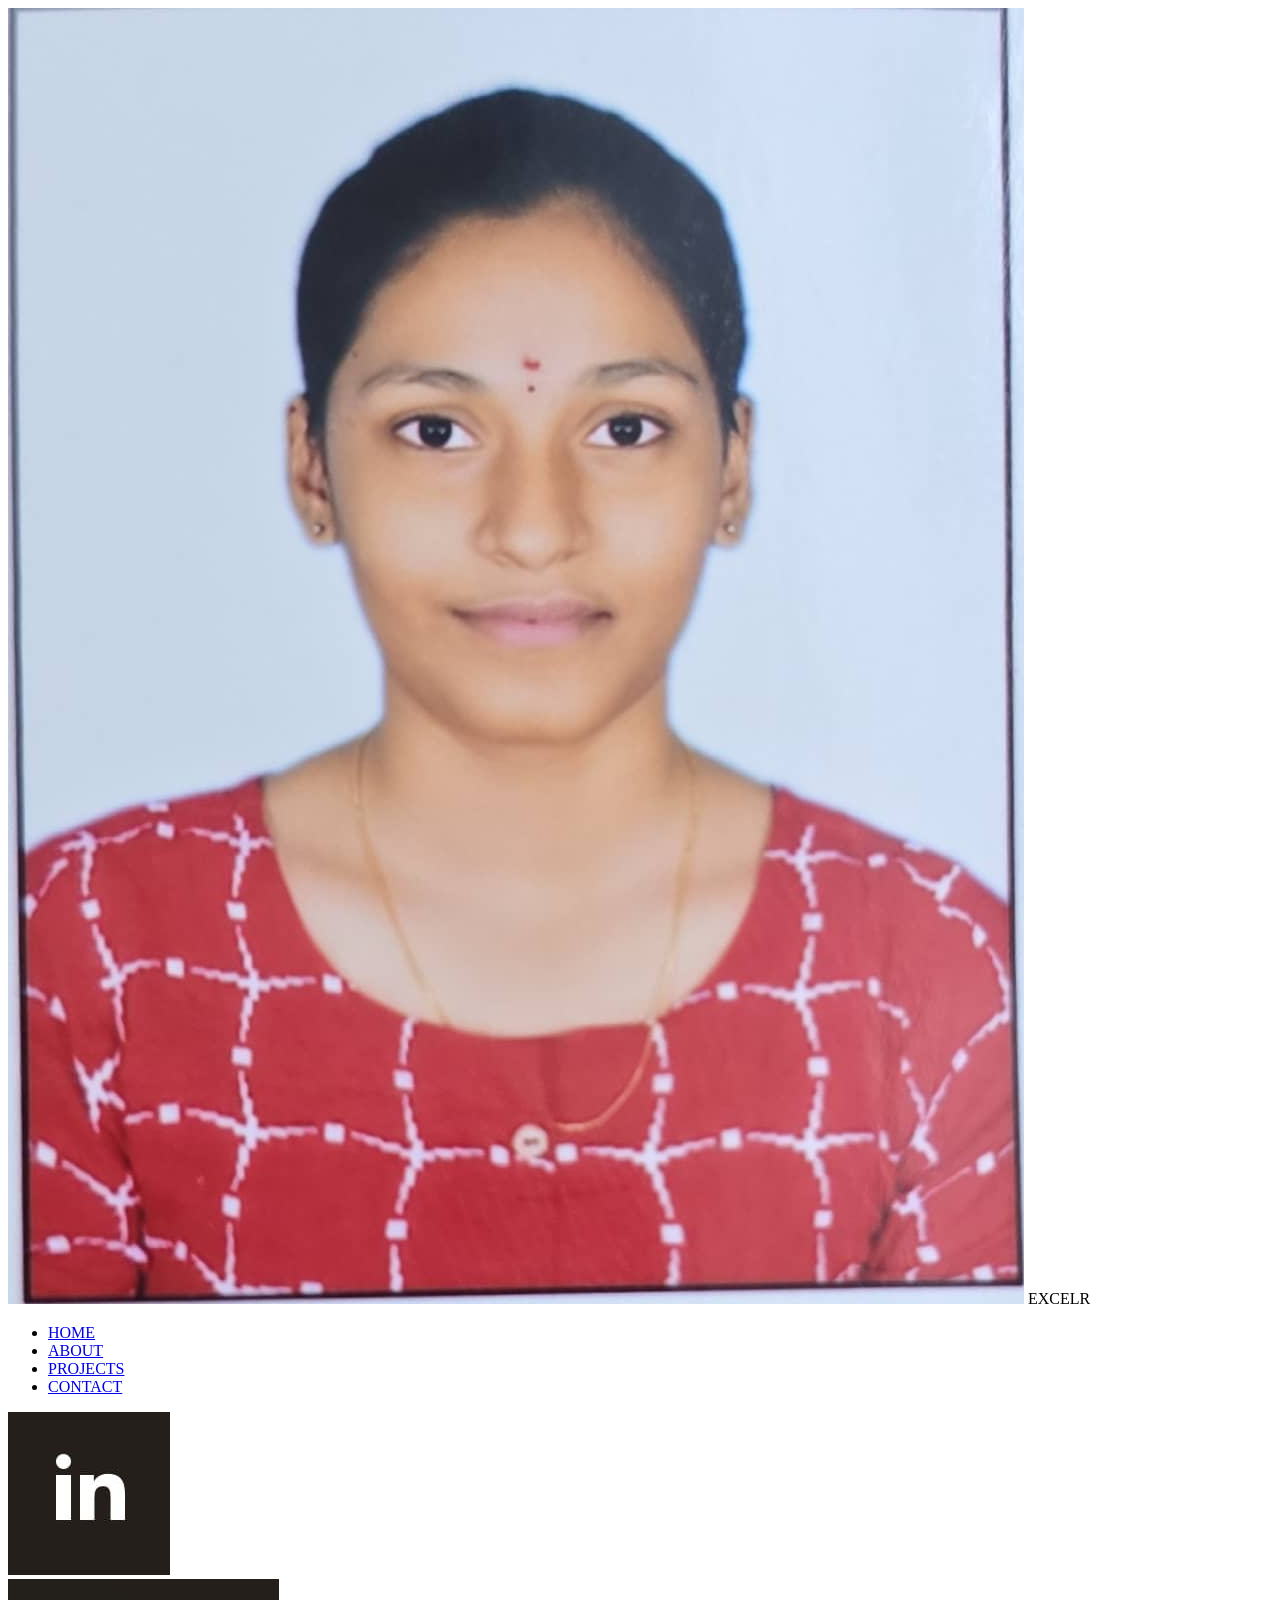
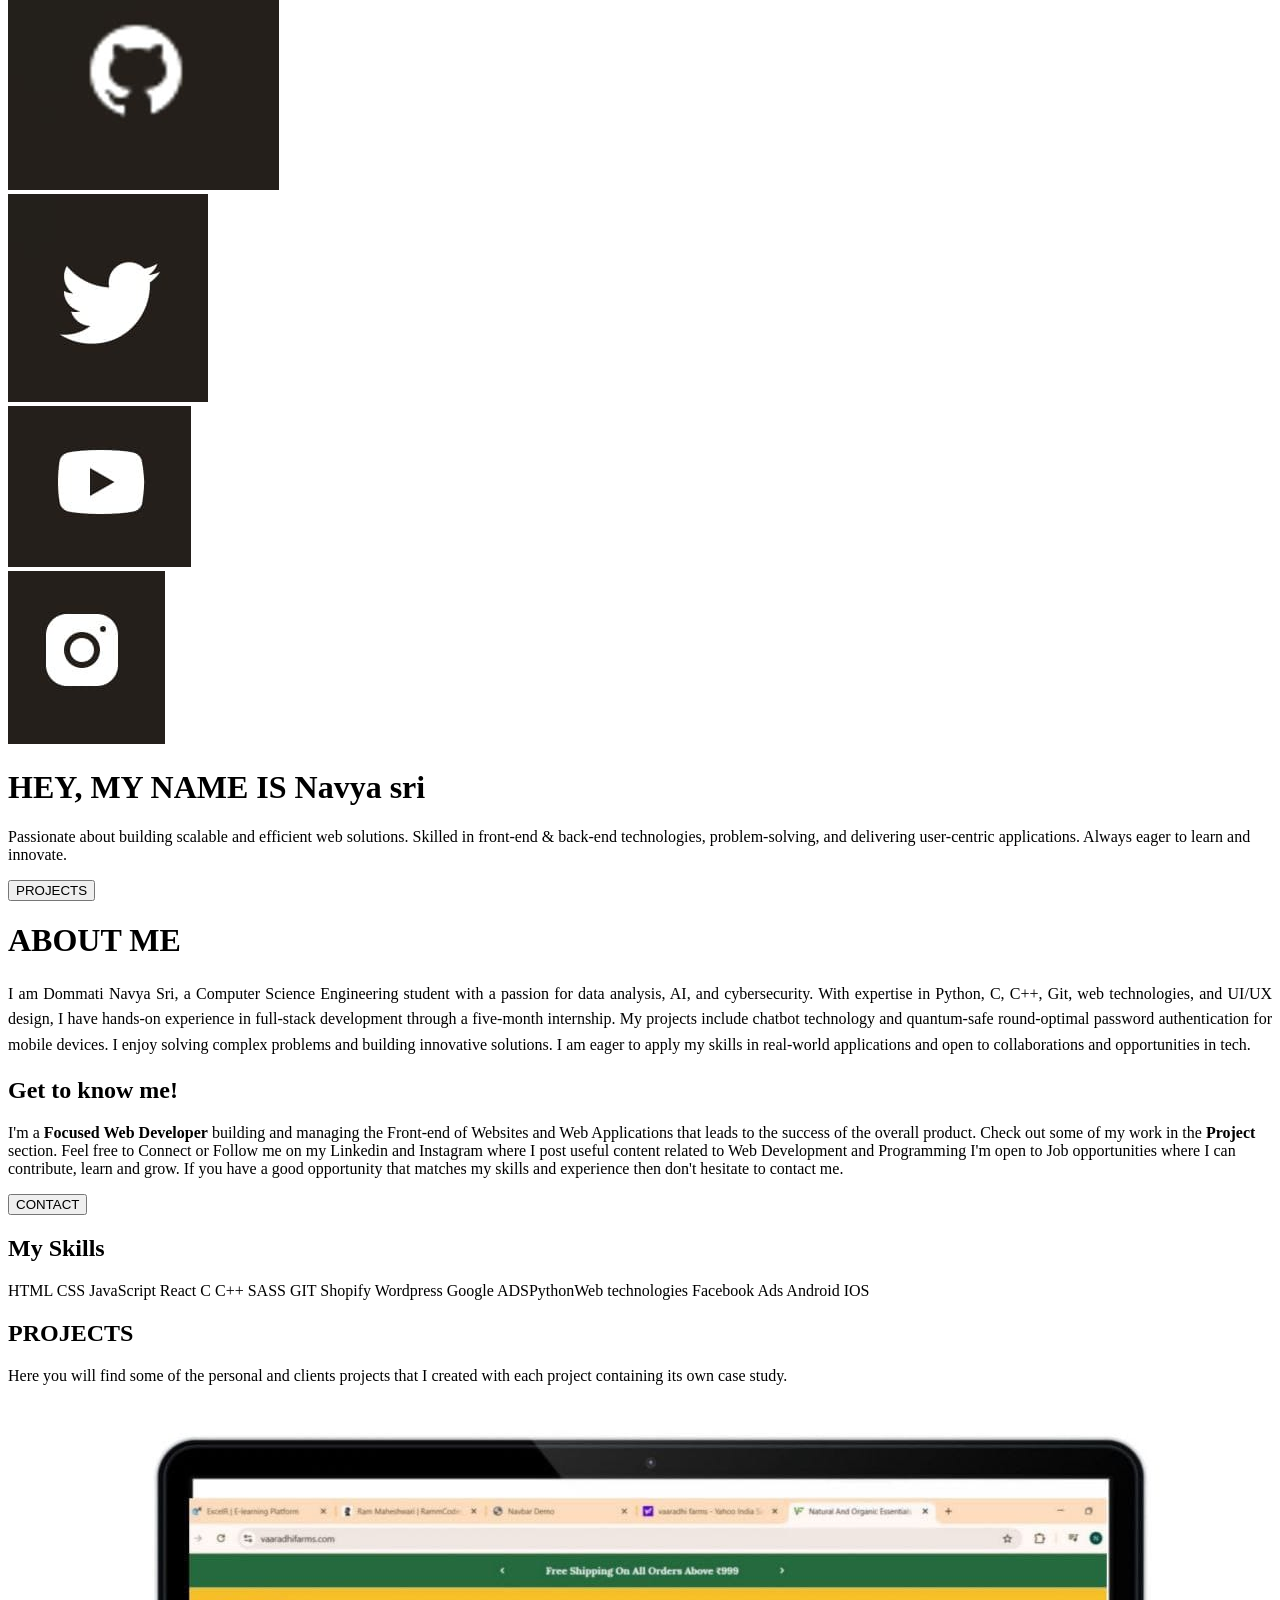
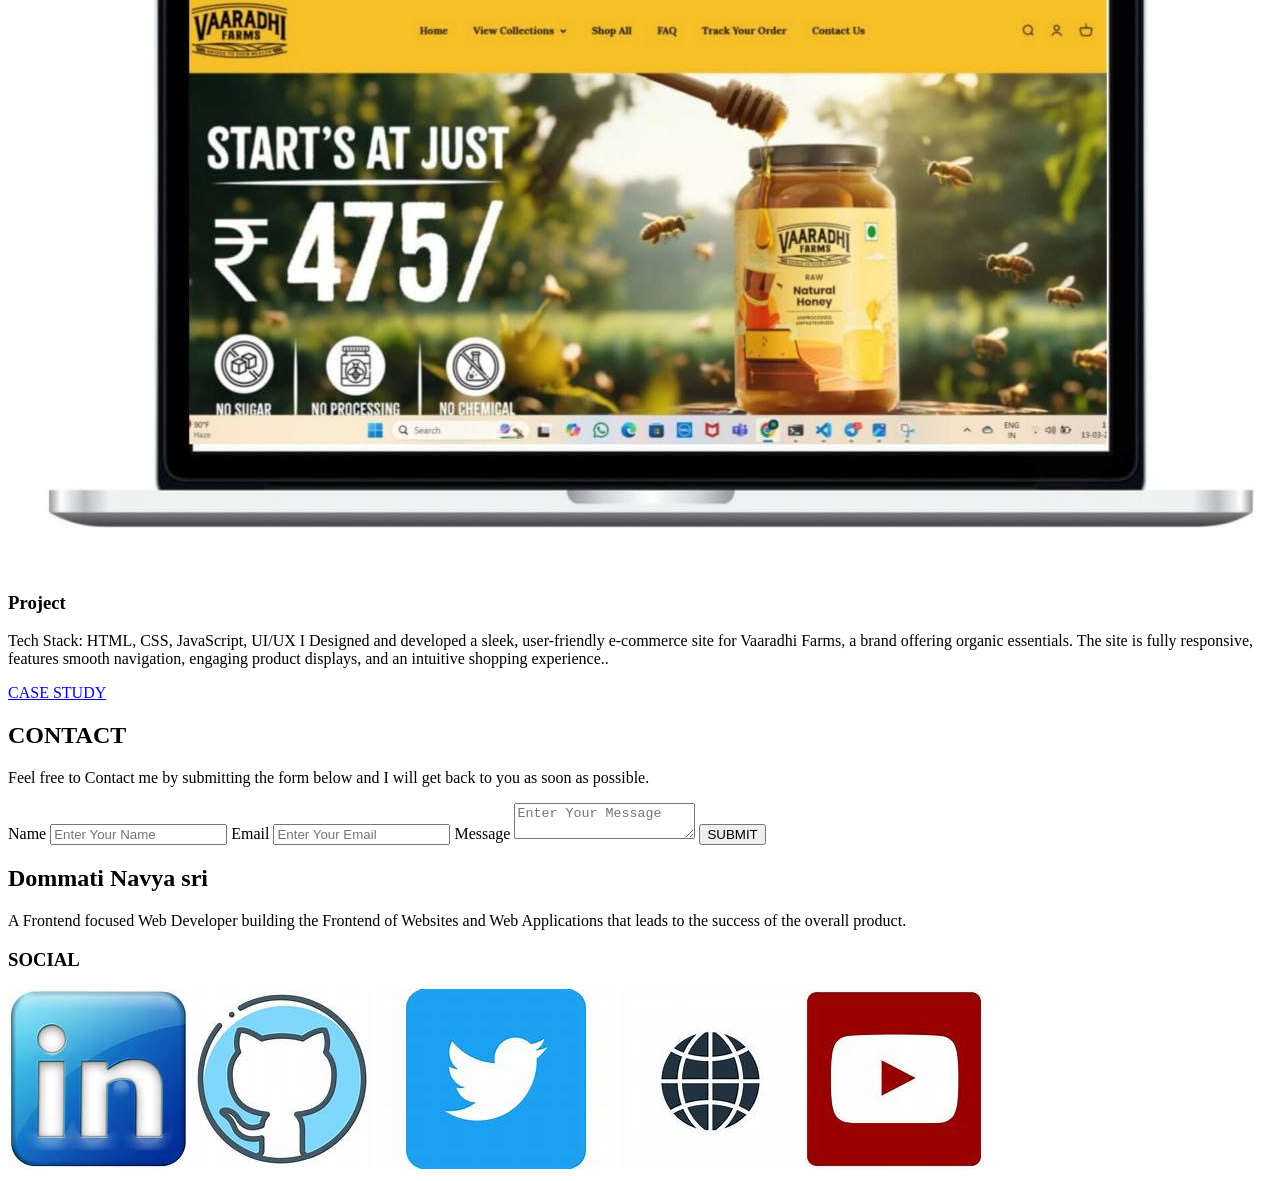
==== index.html @ a5364893 "appln saved" ====
<!DOCTYPE html>
<html lang="en">
<head>
    <meta charset="UTF-8">
    <meta name="viewport" content="width=device-width, initial-scale=1.0">
    <title>Portfolio</title>
    <link rel="stylesheet" href="style.css">
</head>
<body>
    <!-- NAVBAR -->
    <nav class="navbar">
        <div class="logo">
            <img src="profile.jpg" alt="Profile Image">
            <span>EXCELR</span>
        </div>
        <ul class="nav-links">
            <li><a href="#">HOME</a></li>
            <li><a href="#">ABOUT</a></li>
            <li><a href="#">PROJECTS</a></li>
            <li><a href="#">CONTACT</a></li>
        </ul>
    </nav>
    <!-- MAIN PAGE -->
    <div class="main-page">
       <!--  HOME  -->
    <div class="profile">
        <div class="social">
            <div class="social-link"><a href="https://www.linkedin.com/in/shiva-nandini-juttu/"><img src="linkedin.jpg" alt="LinkedIn"></a></div>
            <div class="social-link"><a href="https://github.com/ShivaNandini16"><img src="github.jpg" alt="GitHub"></a></div>
            <div class="social-link"><a href="https://twitter.com/Shiva_Nandini16" target="_blank"><img src="twitter.jpg" alt="Twitter"></a></div>
            <div class="social-link"><a href="https://www.youtube.com/@shivanandinijuttu4322"><img src="yt.jpg" alt="YouTube"></a></div>
            <div class="social-link"><a href="https://www.instagram.com/Shiva_nandini_16/"><img src="insta.jpg" alt="Instagram"></a></div>
        </div>
        
        <div class="my-info">
            <h1>HEY, MY NAME IS Navya sri</h1>
            <p>Passionate about building scalable and efficient web solutions. Skilled in front-end & back-end technologies, problem-solving, and delivering user-centric applications. Always eager to learn and innovate.</p>
            <button type="button">PROJECTS</button>
        </div>

        <div class="mouse-container">
            <div class="mouse"><div class="scroll"></div></div>
        </div>
    </div>
<!-- ABOUT -->
<div class="about-section">
    <div class="about-content">
        <h1>ABOUT ME</h1>
        <p class="about-me" style="line-height: 1.6; text-align: justify;">
            I am Dommati Navya Sri, a Computer Science Engineering student with a passion for data analysis, AI, and cybersecurity. 
            With expertise in Python, C, C++, Git, web technologies, and UI/UX design, I have hands-on experience in full-stack development 
            through a five-month internship. My projects include chatbot technology and quantum-safe round-optimal password authentication 
            for mobile devices. I enjoy solving complex problems and building innovative solutions. I am eager to apply my skills in 
            real-world applications and open to collaborations and opportunities in tech.
        </p>
        
    </div>
    <div class="about-container">
        <div class="about-text">
            <h2>Get to know me!</h2>
            <p>I'm a <strong>Focused Web Developer</strong> building and managing the Front-end of Websites and Web Applications that leads to the success of the overall product. Check out some of my work in the <strong>Project</strong> section.
                Feel free to Connect or Follow me on my Linkedin and Instagram where I post useful content related to Web Development and Programming
                
                I'm open to Job opportunities where I can contribute, learn and grow. If you have a good opportunity that matches my skills and experience then don't hesitate to contact me.</p>
            <button class="contact-btn">CONTACT</button>
        </div>
        <div class="skills">
            <h2>My Skills</h2>
            
            <div class="skill-tags">
                <span>HTML</span> <span>CSS</span> <span>JavaScript</span> <span>React</span> <span>C</span> <span>C++</span> <span>SASS</span>
                <span>GIT</span> <span>Shopify</span> <span>Wordpress</span> <span>Google ADS</span><span>Python</span><span>Web technologies</span>
                <span>Facebook Ads</span> <span>Android</span> <span>IOS</span>
            </div>
        </div>
    </div>
</div>

<!-- PROJECTS -->
<div class="projects">
    <h2>PROJECTS</h2>
    <div class="underline"></div>
    <p class="description">
        Here you will find some of the personal and clients projects that I created with each project containing its own case study.
    </p>

    
    <div class="project-container">
        <div class="project-image">
            <img src="vaaradhiproj.jpg" alt="Laptop with project preview">
        </div>
        <div class="project-details">
            <h3>Project</h3>
            <p>
                Tech Stack: HTML, CSS, JavaScript, UI/UX

                I Designed and developed a sleek, user-friendly e-commerce site for Vaaradhi Farms, a brand offering organic essentials. The site is fully responsive, features smooth navigation, engaging product displays, and an intuitive shopping experience..
            </p>
            <a href="#" class="case-study-btn">CASE STUDY</a>
        </div>
    </div>
</div>
<!-- CONTACT -->
<section class="contact">
    <h2>CONTACT</h2>
    <div class="underline"></div>
    <p class="contact-description">
        Feel free to Contact me by submitting the form below and I will get back to you as soon as possible.
    </p>

    <div class="contact-form">
        <form>
            <label for="name">Name</label>
            <input type="text" id="name" placeholder="Enter Your Name">
            
            <label for="email">Email</label>
            <input type="email" id="email" placeholder="Enter Your Email">
            
            <label for="message">Message</label>
            <textarea id="message" placeholder="Enter Your Message"></textarea>
            
            <button type="submit">SUBMIT</button>
        </form>
    </div>
</section>
<!-- Contact end -->

    </div>

<footer class="footer">
    <div class="footer-container">
        <div class="footer-info">
            <h2>Dommati Navya sri</h2>
            <p>
                A Frontend focused Web Developer building the Frontend of Websites and Web Applications that 
                leads to the success of the overall product.
            </p>
        </div>

        <div class="footer-social">
            <h3>SOCIAL</h3>
            <div class="social-icons">
                <a href="https://www.linkedin.com/in/yourprofile" target="_blank"><img src="linkedinfooter.jpg" alt="LinkedIn"></a>
                <a href="https://github.com/yourprofile" target="_blank"><img src="githubfooter.jpg" alt="GitHub"></a>
                <a href="https://twitter.com/yourprofile" target="_blank"><img src="twitterfooter.jpg" alt="Twitter"></a>
                <a href="https://yourwebsite.com" target="_blank"><img src="websitefooter.jpg" alt="Website"></a>
                <a href="https://www.youtube.com/c/yourchannel" target="_blank"><img src="youtubefooter.jpg" alt="YouTube"></a>
            </div>
        </div>
    </div>

</footer>


    </div>
</body>
</html>
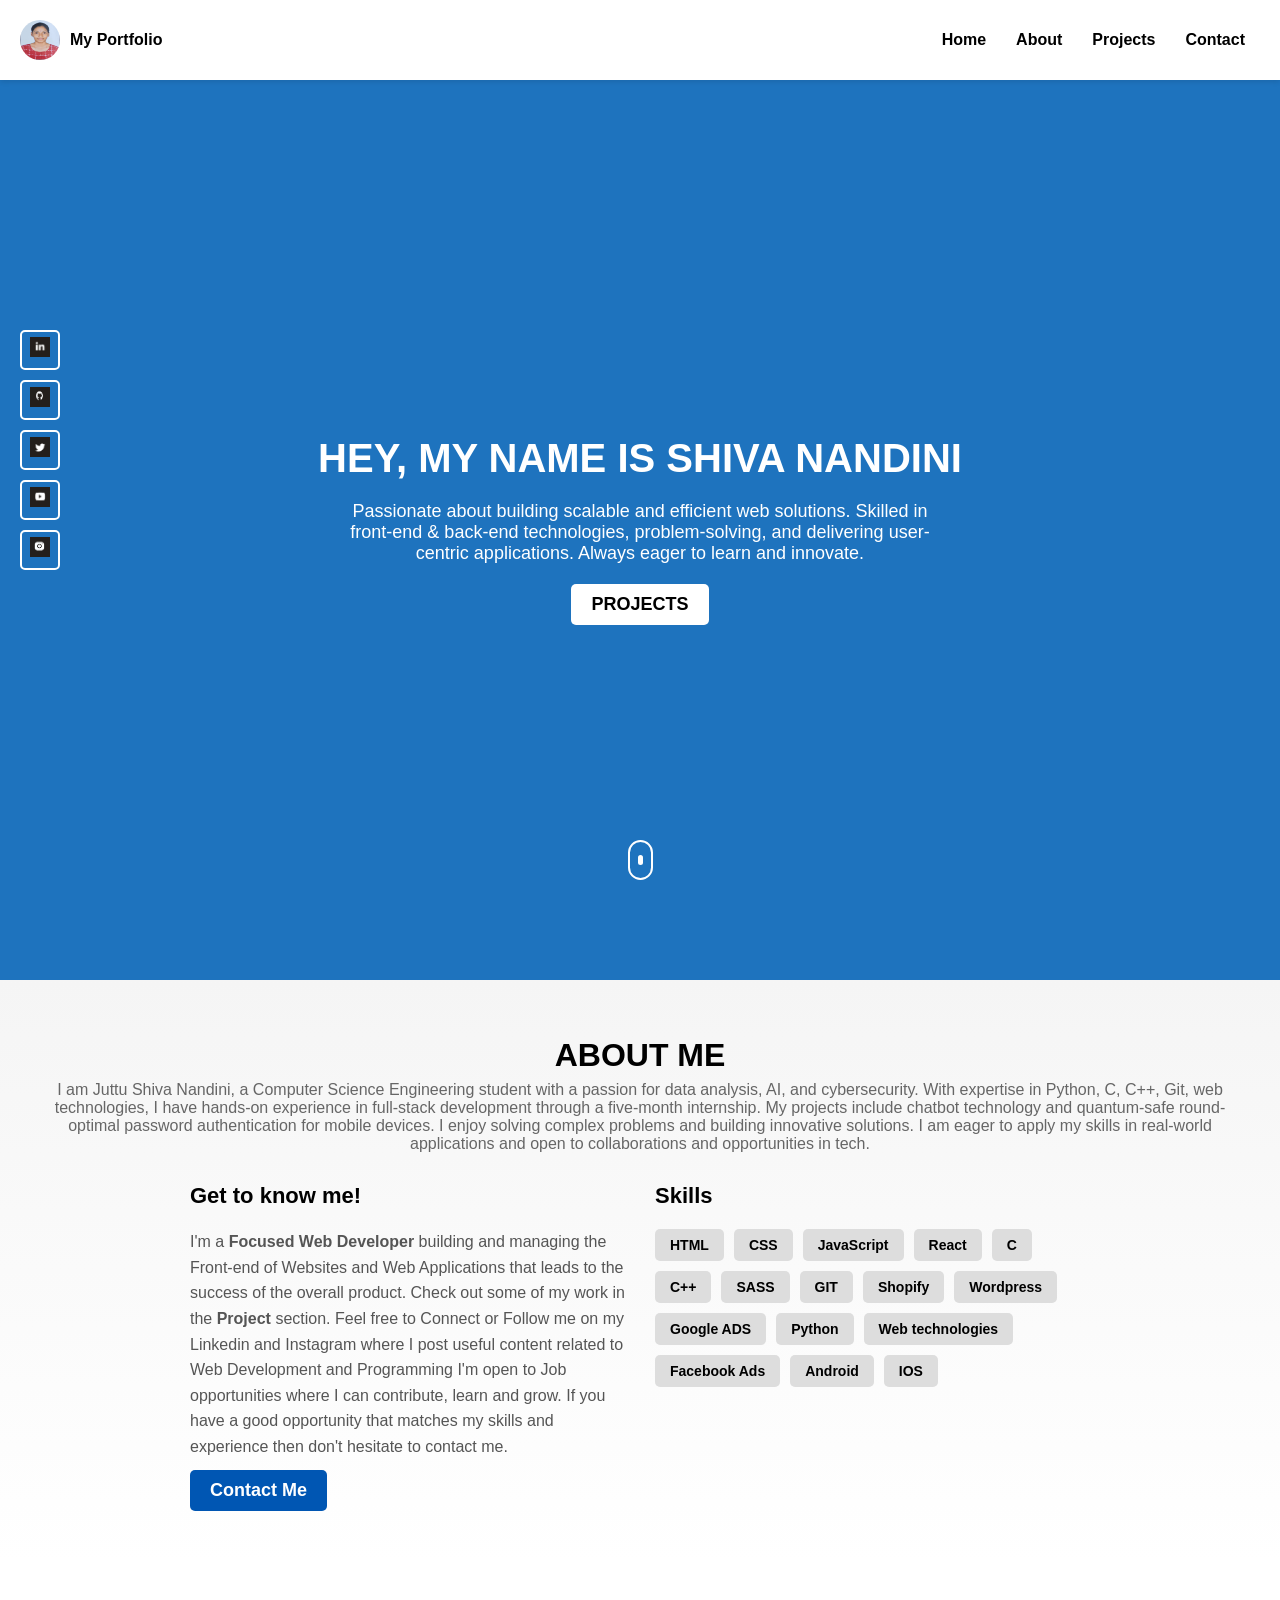
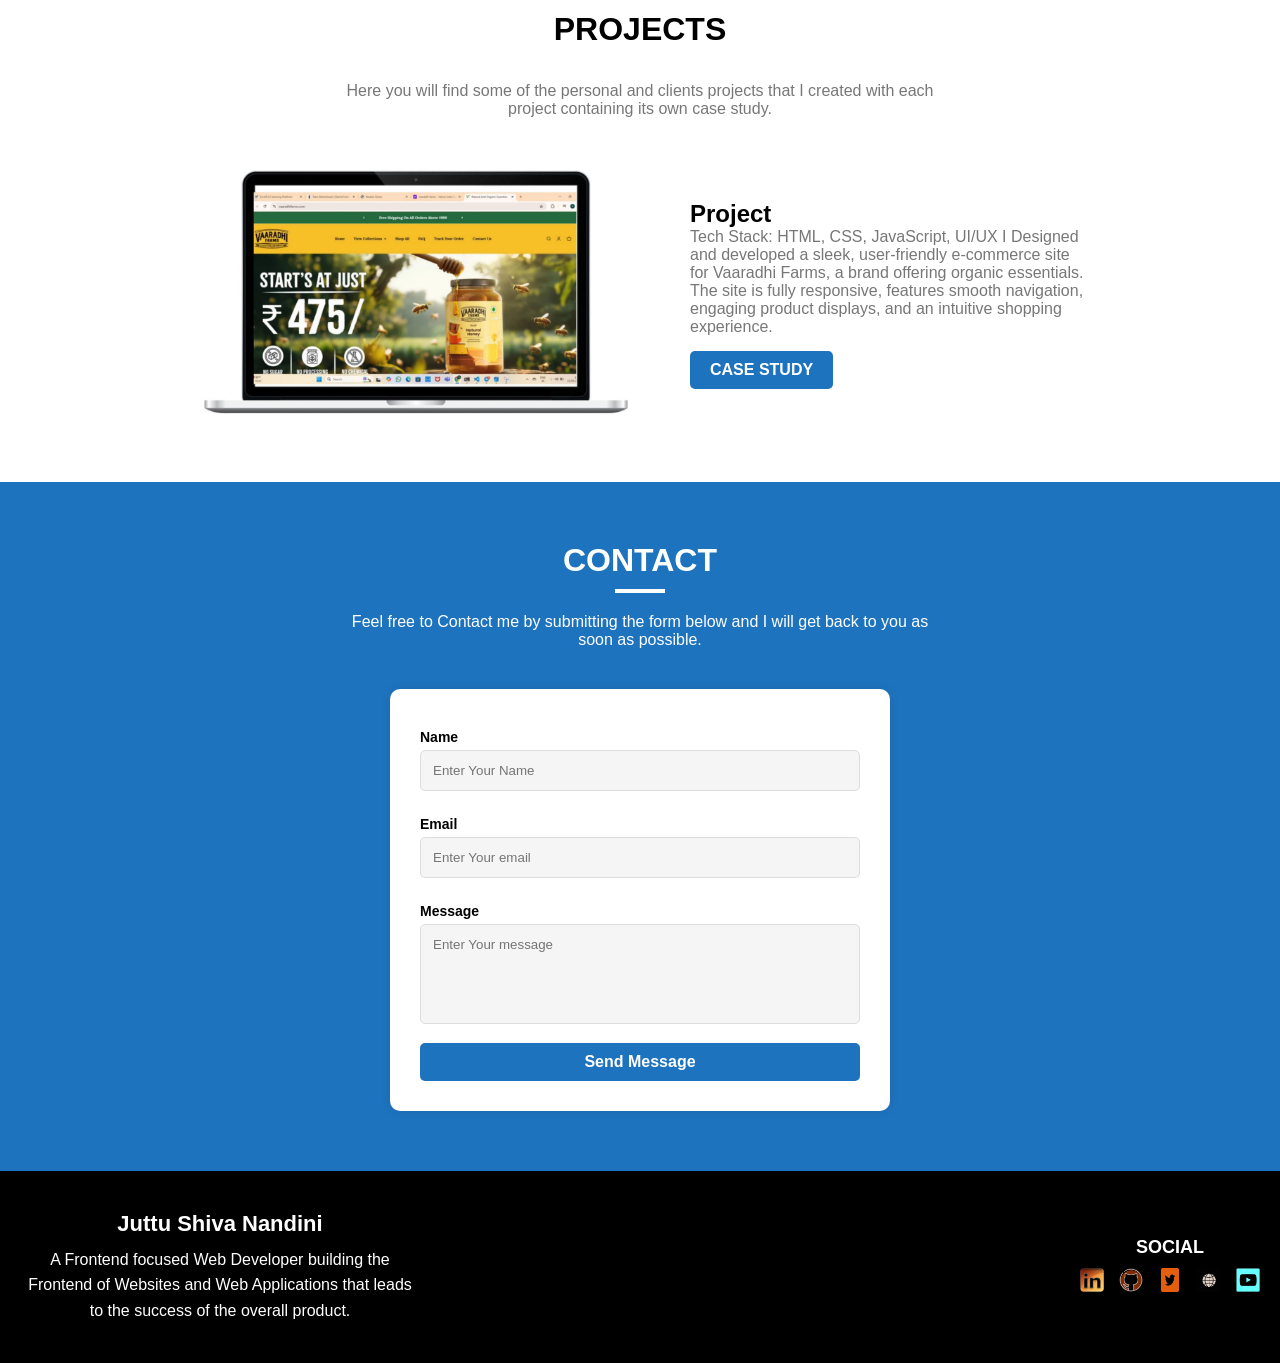
==== commit f3148197: "appln saved" ====
--- a/index.html
+++ b/index.html
@@ -1,157 +1,138 @@
 <!DOCTYPE html>
 <html lang="en">
 <head>
-    <meta charset="UTF-8">
-    <meta name="viewport" content="width=device-width, initial-scale=1.0">
-    <title>Portfolio</title>
-    <link rel="stylesheet" href="style.css">
+  <meta charset="UTF-8" />
+  <meta name="viewport" content="width=device-width, initial-scale=1.0"/>
+  <title>My Portfolio</title>
+  <link rel="stylesheet" href="styles.css" />
 </head>
 <body>
-    <!-- NAVBAR -->
-    <nav class="navbar">
-        <div class="logo">
-            <img src="profile.jpg" alt="Profile Image">
-            <span>EXCELR</span>
-        </div>
-        <ul class="nav-links">
-            <li><a href="#">HOME</a></li>
-            <li><a href="#">ABOUT</a></li>
-            <li><a href="#">PROJECTS</a></li>
-            <li><a href="#">CONTACT</a></li>
-        </ul>
-    </nav>
-    <!-- MAIN PAGE -->
-    <div class="main-page">
-       <!--  HOME  -->
-    <div class="profile">
-        <div class="social">
-            <div class="social-link"><a href="https://www.linkedin.com/in/shiva-nandini-juttu/"><img src="linkedin.jpg" alt="LinkedIn"></a></div>
-            <div class="social-link"><a href="https://github.com/ShivaNandini16"><img src="github.jpg" alt="GitHub"></a></div>
-            <div class="social-link"><a href="https://twitter.com/Shiva_Nandini16" target="_blank"><img src="twitter.jpg" alt="Twitter"></a></div>
-            <div class="social-link"><a href="https://www.youtube.com/@shivanandinijuttu4322"><img src="yt.jpg" alt="YouTube"></a></div>
-            <div class="social-link"><a href="https://www.instagram.com/Shiva_nandini_16/"><img src="insta.jpg" alt="Instagram"></a></div>
-        </div>
-        
-        <div class="my-info">
-            <h1>HEY, MY NAME IS Navya sri</h1>
-            <p>Passionate about building scalable and efficient web solutions. Skilled in front-end & back-end technologies, problem-solving, and delivering user-centric applications. Always eager to learn and innovate.</p>
-            <button type="button">PROJECTS</button>
-        </div>
 
-        <div class="mouse-container">
-            <div class="mouse"><div class="scroll"></div></div>
-        </div>
+  <!-- Navbar -->
+  <nav class="navbar">
+    <div class="logo">
+      <img src="profile.jpg" alt="Profile Image" />
+      <span>My Portfolio</span>
     </div>
-<!-- ABOUT -->
-<div class="about-section">
+    <ul class="nav-links">
+      <li><a href="#home">Home</a></li>
+      <li><a href="#about">About</a></li>
+      <li><a href="#projects">Projects</a></li>
+      <li><a href="#contact">Contact</a></li>
+    </ul>
+  </nav>
+
+  <!-- Hero Section -->
+  <section class="profile" id="home">
+    <div class="social">
+      <div class="social-link"><a href="https://www.linkedin.com/in/shiva-nandini-juttu/"><img src="linkedin.jpg" alt="LinkedIn" /></a></div>
+      <div class="social-link"><a href="https://github.com/ShivaNandini16"><img src="github.jpg" alt="GitHub" /></a></div>
+      <div class="social-link"><a href="https://twitter.com/Shiva_Nandini16"><img src="twitter.jpg" alt="Twitter" /></a></div>
+      <div class="social-link"><a href="https://www.youtube.com/@shivanandinijuttu4322"><img src="yt.jpg" alt="YouTube"></a></div>
+      <div class="social-link"><a href="https://www.instagram.com/shiva_nandini_16/"><img src="insta.jpg" alt="Instagram"></a></div>
+    </div>
+
+    <div class="my-info">
+      <h1>HEY, MY NAME IS Shiva Nandini</h1>
+      <p>Passionate about building scalable and efficient web solutions. Skilled in front-end & back-end technologies, problem-solving, and delivering user-centric applications. Always eager to learn and innovate.</p>
+      <button>PROJECTS</button>
+    </div>
+
+    <div class="mouse-container">
+      <div class="mouse">
+        <div class="scroll"></div>
+      </div>
+    </div>
+  </section>
+
+  <!-- About Section -->
+  <section class="about-section" id="about">
     <div class="about-content">
-        <h1>ABOUT ME</h1>
-        <p class="about-me" style="line-height: 1.6; text-align: justify;">
-            I am Dommati Navya Sri, a Computer Science Engineering student with a passion for data analysis, AI, and cybersecurity. 
-            With expertise in Python, C, C++, Git, web technologies, and UI/UX design, I have hands-on experience in full-stack development 
-            through a five-month internship. My projects include chatbot technology and quantum-safe round-optimal password authentication 
-            for mobile devices. I enjoy solving complex problems and building innovative solutions. I am eager to apply my skills in 
-            real-world applications and open to collaborations and opportunities in tech.
-        </p>
-        
+      <h1>About Me</h1>
+      <p>I am Juttu Shiva Nandini, a Computer Science Engineering student with a passion for data analysis, AI, and cybersecurity. 
+        With expertise in Python, C, C++, Git, web technologies, I have hands-on experience in full-stack development 
+        through a five-month internship. My projects include chatbot technology and quantum-safe round-optimal password authentication 
+        for mobile devices. I enjoy solving complex problems and building innovative solutions. I am eager to apply my skills in 
+        real-world applications and open to collaborations and opportunities in tech.</p>
     </div>
     <div class="about-container">
-        <div class="about-text">
-            <h2>Get to know me!</h2>
-            <p>I'm a <strong>Focused Web Developer</strong> building and managing the Front-end of Websites and Web Applications that leads to the success of the overall product. Check out some of my work in the <strong>Project</strong> section.
-                Feel free to Connect or Follow me on my Linkedin and Instagram where I post useful content related to Web Development and Programming
-                
-                I'm open to Job opportunities where I can contribute, learn and grow. If you have a good opportunity that matches my skills and experience then don't hesitate to contact me.</p>
-            <button class="contact-btn">CONTACT</button>
+      <div class="about-text">
+        <h2>Get to know me!</h2>
+        <p>I'm a <strong>Focused Web Developer</strong> building and managing the Front-end of Websites and Web Applications that leads to the success of the overall product. Check out some of my work in the <strong>Project</strong> section.
+
+            Feel free to Connect or Follow me on my Linkedin and Instagram where I post useful content related to Web Development and Programming
+               
+               I'm open to Job opportunities where I can contribute, learn and grow. If you have a good opportunity that matches my skills and experience then don't hesitate to contact me.</p>
+        <button class="contact-btn">Contact Me</button>
+      </div>
+      <div class="skills">
+        <h2>Skills</h2>
+        <div class="skill-tags">
+            <span>HTML</span> <span>CSS</span> <span>JavaScript</span> <span>React</span> <span>C</span> <span>C++</span> <span>SASS</span>
+            <span>GIT</span> <span>Shopify</span> <span>Wordpress</span> <span>Google ADS</span><span>Python</span><span>Web technologies</span>
+            <span>Facebook Ads</span> <span>Android</span> <span>IOS</span>
         </div>
-        <div class="skills">
-            <h2>My Skills</h2>
-            
-            <div class="skill-tags">
-                <span>HTML</span> <span>CSS</span> <span>JavaScript</span> <span>React</span> <span>C</span> <span>C++</span> <span>SASS</span>
-                <span>GIT</span> <span>Shopify</span> <span>Wordpress</span> <span>Google ADS</span><span>Python</span><span>Web technologies</span>
-                <span>Facebook Ads</span> <span>Android</span> <span>IOS</span>
-            </div>
-        </div>
+      </div>
     </div>
-</div>
+  </section>
 
-<!-- PROJECTS -->
-<div class="projects">
+  <!-- Projects Section -->
+  <section class="projects" id="projects">
     <h2>PROJECTS</h2>
     <div class="underline"></div>
-    <p class="description">
-        Here you will find some of the personal and clients projects that I created with each project containing its own case study.
-    </p>
+    <p class="description">Here you will find some of the personal and clients projects that I created with each project containing its own case study.</p>
+    <div class="project-container">
+      <div class="project-image">
+        <img src="vaaradhiproj.jpg" alt="Laptop with project preview">
+      </div>
+      <div class="project-details">
+        <h3>Project</h3>
+        <p>Tech Stack: HTML, CSS, JavaScript, UI/UX
 
-    
-    <div class="project-container">
-        <div class="project-image">
-            <img src="vaaradhiproj.jpg" alt="Laptop with project preview">
-        </div>
-        <div class="project-details">
-            <h3>Project</h3>
-            <p>
-                Tech Stack: HTML, CSS, JavaScript, UI/UX
+            I Designed and developed a sleek, user-friendly e-commerce site for Vaaradhi Farms, a brand offering organic essentials. The site is fully responsive, features smooth navigation, engaging product displays, and an intuitive shopping experience.</p>
+        <a href="#" class="case-study-btn">CASE STUDY</a>
+      </div>
+    </div>
+  </section>
 
-                I Designed and developed a sleek, user-friendly e-commerce site for Vaaradhi Farms, a brand offering organic essentials. The site is fully responsive, features smooth navigation, engaging product displays, and an intuitive shopping experience..
-            </p>
-            <a href="#" class="case-study-btn">CASE STUDY</a>
-        </div>
-    </div>
-</div>
-<!-- CONTACT -->
-<section class="contact">
+  <!-- Contact Section -->
+  <section class="contact" id="contact">
     <h2>CONTACT</h2>
     <div class="underline"></div>
-    <p class="contact-description">
-        Feel free to Contact me by submitting the form below and I will get back to you as soon as possible.
-    </p>
+    <p class="contact-description">Feel free to Contact me by submitting the form below and I will get back to you as soon as possible.</p>
 
-    <div class="contact-form">
-        <form>
-            <label for="name">Name</label>
-            <input type="text" id="name" placeholder="Enter Your Name">
-            
-            <label for="email">Email</label>
-            <input type="email" id="email" placeholder="Enter Your Email">
-            
-            <label for="message">Message</label>
-            <textarea id="message" placeholder="Enter Your Message"></textarea>
-            
-            <button type="submit">SUBMIT</button>
-        </form>
+    <form class="contact-form">
+      <label for="name">Name</label>
+      <input type="text" id="name" placeholder="Enter Your Name">
+      <label for="email">Email</label>
+      <input type="email" id="email" placeholder="Enter Your email">
+      <label for="message">Message</label>
+      <textarea id="message" placeholder="Enter Your message"></textarea>
+      <button type="submit">Send Message</button>
+    </form>
+  </section>
+
+  <!-- Footer -->
+  <footer class="footer">
+    <div class="footer-container">
+      <div class="footer-info">
+        <h2>Juttu Shiva Nandini</h2>
+        <p>A Frontend focused Web Developer building the Frontend of Websites and Web Applications that 
+            leads to the success of the overall product.</p>
+      </div>
+      <div class="footer-social">
+        <h3>SOCIAL</h3>
+        <div class="social-icons">
+            <a href="https://www.linkedin.com/in/shiva-nandini-juttu" target="_blank"><img src="linkedinfooter.jpg" alt="LinkedIn"></a>
+            <a href="https://github.com/ShivaNandini16" target="_blank"><img src="githubfooter.jpg" alt="GitHub"></a>
+            <a href="https://twitter.com/Shiva_Nandini16" target="_blank"><img src="twitterfooter.jpg" alt="Twitter"></a>
+            <a href="https://yourwebsite.com" target="_blank"><img src="websitefooter.jpg" alt="Instagram"></a>
+            <a href="https://www.youtube.com/@shivanandinijuttu4322" target="_blank"><img src="youtubefooter.jpg" alt="YouTube"></a>
+        </div>
+      </div>
     </div>
-</section>
-<!-- Contact end -->
+    
+  </footer>
 
-    </div>
-
-<footer class="footer">
-    <div class="footer-container">
-        <div class="footer-info">
-            <h2>Dommati Navya sri</h2>
-            <p>
-                A Frontend focused Web Developer building the Frontend of Websites and Web Applications that 
-                leads to the success of the overall product.
-            </p>
-        </div>
-
-        <div class="footer-social">
-            <h3>SOCIAL</h3>
-            <div class="social-icons">
-                <a href="https://www.linkedin.com/in/yourprofile" target="_blank"><img src="linkedinfooter.jpg" alt="LinkedIn"></a>
-                <a href="https://github.com/yourprofile" target="_blank"><img src="githubfooter.jpg" alt="GitHub"></a>
-                <a href="https://twitter.com/yourprofile" target="_blank"><img src="twitterfooter.jpg" alt="Twitter"></a>
-                <a href="https://yourwebsite.com" target="_blank"><img src="websitefooter.jpg" alt="Website"></a>
-                <a href="https://www.youtube.com/c/yourchannel" target="_blank"><img src="youtubefooter.jpg" alt="YouTube"></a>
-            </div>
-        </div>
-    </div>
-
-</footer>
-
-
-    </div>
 </body>
-</html>+</html>
--- a/styles.css
+++ b/styles.css
@@ -0,0 +1,461 @@
+/*Navbar */
+* {
+    margin: 0;
+    padding: 0;
+    box-sizing: border-box;
+    font-family: Arial, sans-serif;
+    
+}
+
+body {
+    background-color: #f8f9fa;
+}
+
+.navbar {
+    display: flex;
+    justify-content: space-between;
+    align-items: center;
+    background-color: white;
+    padding: 20px 20px;
+    box-shadow: 0 2px 5px rgba(0, 0, 0, 0.1);
+    
+}
+
+.logo {
+    display: flex;
+    align-items: center;
+}
+
+.logo img {
+    width: 40px;
+    height: 40px;
+    border-radius: 50%;
+    margin-right: 10px;
+}
+
+.logo span {
+    font-weight: bold;
+    font-size: 16px;
+}
+
+.nav-links {
+    list-style: none;
+    display: flex;
+}
+
+.nav-links li {
+    margin: 0 15px;
+}
+
+.nav-links a {
+    text-decoration: none;
+    color: black;
+    font-weight: bold;
+}
+
+.nav-links a:hover {
+    color: #1e73be;
+}
+
+.profile {
+    background: linear-gradient(to bottom right, #1e73be, #4592e6);
+}
+
+/* General Styles */
+body {
+    margin: 0;
+    padding: 0;
+    font-family: Arial, sans-serif;
+    background: #1e73be;
+}
+
+/* Profile Section */
+.profile {
+    display: flex;
+    flex-direction: column;
+    align-items: center;
+    justify-content: center;
+    height: 100vh;
+    text-align: center;
+    background: url('background.png') no-repeat center center/cover;
+}
+
+/* Social Icons */
+.social {
+    position: absolute;
+    left: 20px;
+    top: 50%;
+    transform: translateY(-50%);
+}
+
+.social-link {
+    margin: 10px 0;
+}
+
+.social-link a {
+    display: block;
+    width: 40px;
+    height: 40px;
+    border: 2px solid white;
+    text-align: center;
+    line-height: 40px;
+    border-radius: 5px;
+    
+}
+.social-link img {
+    width: 20px;
+    height: 20px;
+    display: block;
+    margin: 5px auto;
+}
+
+/* Info Section */
+.my-info h1 {
+    font-size: 40px;
+    font-weight: bold;
+    color: white;
+    text-transform: uppercase;
+}
+
+.my-info p {
+    font-size: 18px;
+    color: white;
+    max-width: 600px;
+    margin: 20px auto;
+}
+
+/* Projects Button */
+button {
+    font-size: 18px;
+    font-weight: bold;
+    background-color: white;
+    color: black;
+    padding: 10px 20px;
+    border: none;
+    cursor: pointer;
+    border-radius: 5px;
+}
+
+button:hover {
+    background-color: #ddd;
+}
+
+/* Mouse Scroll Indicator */
+.mouse-container {
+    position: absolute;
+    bottom: 20px;
+}
+
+.mouse {
+    width: 25px;
+    height: 40px;
+    border: 2px solid white;
+    border-radius: 15px;
+    display: flex;
+    align-items: center;
+    justify-content: center;
+}
+
+.scroll {
+    width: 5px;
+    height: 10px;
+    background: white;
+    border-radius: 5px;
+    animation: scrollAnimation 1.5s infinite;
+}
+
+@keyframes scrollAnimation {
+    0% { opacity: 1; transform: translateY(0); }
+    100% { opacity: 0; transform: translateY(10px); }
+}
+
+/* About */
+.about-section {
+    text-align: center;
+    padding: 50px;
+    background: linear-gradient(to bottom, #f5f5f5, white);
+}
+
+.about-content h1 {
+    font-size: 32px;
+    font-weight: bold;
+    text-transform: uppercase;
+    line-height: 1.6;
+}
+
+.about-content p {
+    color: #666;
+    font-size: 16px;
+    margin-bottom: 30px;
+}
+
+.about-container {
+    display: flex;
+    justify-content: space-between;
+    max-width: 900px;
+    margin: 0 auto;
+    text-align: left;
+}
+
+.about-text {
+    flex: 1;
+    padding-right: 30px;
+}
+
+.about-text h2 {
+    font-size: 22px;
+    font-weight: bold;
+    margin-bottom: 20px;
+    
+}
+
+.about-text p {
+    color: #555;
+    font-size: 16px;
+    line-height: 1.6;
+
+}
+
+.contact-btn {
+    background: #0056b3;
+    color: white;
+    padding: 10px 20px;
+    border: none;
+    cursor: pointer;
+    font-weight: bold;
+    margin-top: 10px;
+    display: inline-block;
+}
+
+.contact-btn:hover {
+    background: #003d82;
+}
+
+.skills {
+    flex: 1;
+    text-align: left;
+}
+
+.skills h2 {
+    font-size: 22px;
+    font-weight: bold;
+    margin-bottom: 20px;
+}
+
+.skill-tags {
+    display: flex;
+    flex-wrap: wrap;
+    gap: 10px;
+}
+
+.skill-tags span {
+    background: #ddd;
+    padding: 8px 15px;
+    border-radius: 5px;
+    font-size: 14px;
+    font-weight: bold;
+    display: inline-block;
+}
+
+/* Projects Section */
+.projects {
+    padding: 50px 10%;
+    background: white;
+}
+
+/* Heading */
+.projects h2 {
+    font-size: 32px;
+    font-weight: bold;
+    text-align: center;
+}
+.underline {
+    width: 50px;
+    height: 4px;
+    background-color: #1e73be;
+    margin: 10px auto 20px;
+}
+
+.description {
+    font-size: 16px;
+    color: #777;
+    max-width: 600px;
+    margin: 0 auto 40px;
+    text-align: center;
+}
+
+/* Project Layout */
+.project-container {
+    display: flex;
+    align-items: center;
+    justify-content: center;
+    flex-wrap: wrap;
+    gap: 50px;
+}
+
+/* Project Image */
+.project-image img {
+    width: 450px;
+    max-width: 100%;
+}
+
+/* Project Details */
+.project-details {
+    text-align: left;
+    max-width: 400px;
+}
+
+.project-details h3 {
+    font-size: 24px;
+    font-weight: bold;
+}
+
+.project-details p {
+    font-size: 16px;
+    color: #777;
+}
+
+/* Case Study Button */
+.case-study-btn {
+    display: inline-block;
+    background-color: #1e73be;
+    color: white;
+    font-size: 16px;
+    font-weight: bold;
+    padding: 10px 20px;
+    text-decoration: none;
+    border-radius: 5px;
+    margin-top: 15px;
+}
+
+.case-study-btn:hover {
+    background-color: #125a9c;
+}
+
+/* Contact Section */
+.contact {
+    padding: 60px 10%;
+    background: url('background-pattern.png'); /* Add the correct pattern background */
+    background-size: cover;
+}
+
+.contact h2 {
+    font-size: 32px;
+    font-weight: bold;
+    color: white;
+    text-align: center;
+
+}
+
+.underline {
+    width: 50px;
+    height: 4px;
+    background-color: white;
+    margin: 10px auto 20px;
+
+}
+
+.contact-description {
+    font-size: 16px;
+    color: white;
+    max-width: 600px;
+    margin: 0 auto 40px;
+    text-align: center;
+
+}
+
+/* Contact Form */
+.contact-form {
+    background: white;
+    max-width: 500px;
+    margin: auto;
+    padding: 30px;
+    border-radius: 10px;
+    box-shadow: 0px 0px 10px rgba(0, 0, 0, 0.1);
+    text-align: left;
+}
+
+.contact-form label {
+    display: block;
+    font-size: 14px;
+    font-weight: bold;
+    margin: 10px 0 5px;
+}
+
+.contact-form input,
+.contact-form textarea {
+    width: 100%;
+    padding: 12px;
+    margin-bottom: 15px;
+    border: 1px solid #ddd;
+    border-radius: 5px;
+    background: #f5f5f5;
+}
+
+.contact-form textarea {
+    height: 100px;
+    resize: none;
+
+}
+
+/* Submit Button */
+.contact-form button {
+    display: block;
+    width: 100%;
+    background-color: #1e73be;
+    color: white;
+    font-size: 16px;
+    font-weight: bold;
+    padding: 10px;
+    border: none;
+    border-radius: 5px;
+    cursor: pointer;
+
+}
+.contact-form button:hover {
+    background-color: #125a9c;
+}
+.footer {
+    background-color: #000;
+    color: white;
+    padding: 40px 20px;
+    text-align: center;
+}
+
+.footer-container {
+    display: flex;
+    justify-content: space-between;
+    align-items: center;
+    flex-wrap: wrap;
+}
+
+.footer-info h2 {
+    font-size: 22px;
+    margin-bottom: 10px;
+}
+
+.footer-info p {
+    max-width: 400px;
+    line-height: 1.6;
+}
+
+.footer-social h3 {
+    font-size: 18px;
+    margin-bottom: 10px;
+}
+
+.social-icons {
+    display: flex;
+    gap: 15px;
+}
+
+.social-icons a img {
+    width: 24px;
+    height: 24px;
+    filter: invert(1); /* Makes icons white */
+}
+
+.footer-bottom {
+    margin-top: 20px;
+    font-size: 14px;
+}
